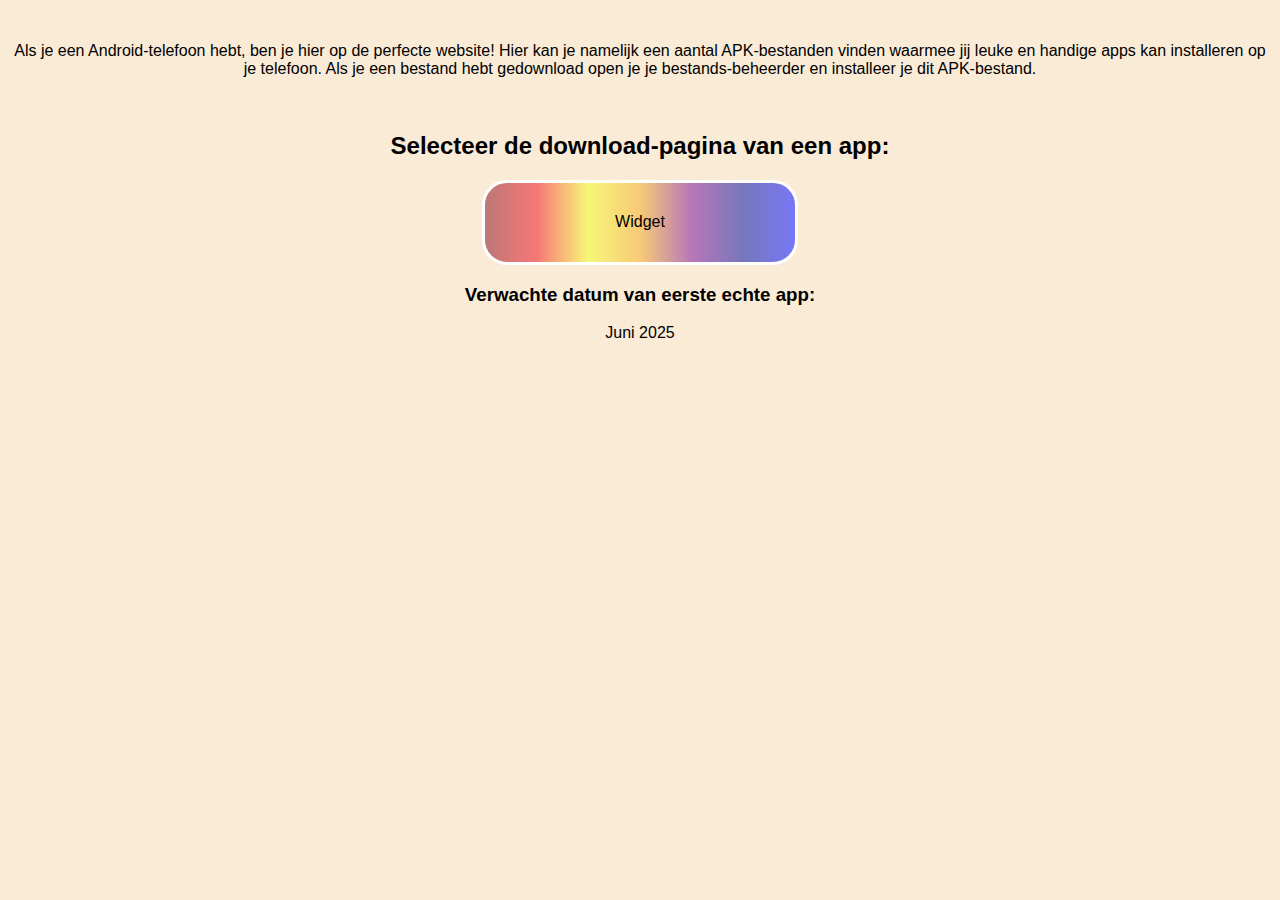
==== index.html @ b38b656e "[1.1] Added APK for Widget" ====
<!DOCTYPE html>
<html lang="nl">
  <head>
    <meta charset="UTF-8">
    <meta name="viewport" content="width=device-width, initial-scale=1.0">
    <title>Download allerlei Android-apps - Ryan van der Haak</title>
    <link rel="shortcut icon" href="https://www.gstatic.com/devrel-devsite/prod/v030bcccda96ffbfc45363010bea8ba52e77f80d8de5da28f6cb7329ed55ead3b/android/images/favicon.svg">
    <meta name="author" content="Ryan van der Haak">
    <meta name="keywords" content="Android, APK, Android-app, Apps, Ryan, Ryan van der Haak, Leuke apps, telefoon">
    <meta name="description" content="Hier kan je verschillende APK-bestanden vinden voor leuke Android-apps voor op je telefoon! Gemaakt door Ryan van der Haak.">
    <link rel="stylesheet" href="styles.css">
  </head>
<body>
  <br>
  <p>Als je een Android-telefoon hebt, ben je hier op de perfecte website! Hier kan je namelijk een aantal APK-bestanden vinden waarmee jij leuke en handige apps kan installeren op je telefoon. Als je een bestand hebt gedownload open je je bestands-beheerder en installeer je dit APK-bestand.</p>
  <br>
  <h2>Selecteer de download-pagina van een app:</h2>
  <button onclick="window.location.href = 'WidgetDownload.html';">Widget</button>
  <br>
  <div><h3>Verwachte datum van eerste echte app:</h3><p>Juni 2025</p></div>
  <br>
</body>
</html>
---- styles.css ----
body {
  background-color: antiquewhite;
  font-family: Arial, Helvetica, sans-serif;
  text-align: center;
}

button {
  height: 85px;
  width: 25%;
  border-width: 3px;
  border-color: white;
  border-radius: 25px;
  background-image: linear-gradient(to right, rgba(139, 0, 0, 0.5), rgba(255, 0, 0, 0.5), rgba(255, 255, 0, 0.5), rgba(255, 165, 0, 0.5), rgba(128, 0, 128, 0.5), rgba(0, 0, 139, 0.5), rgba(0, 0, 255, 0.5));
  border-style: solid;
  font-family: Arial, Helvetica, sans-serif;
  font-size: medium;
  color: black;
}
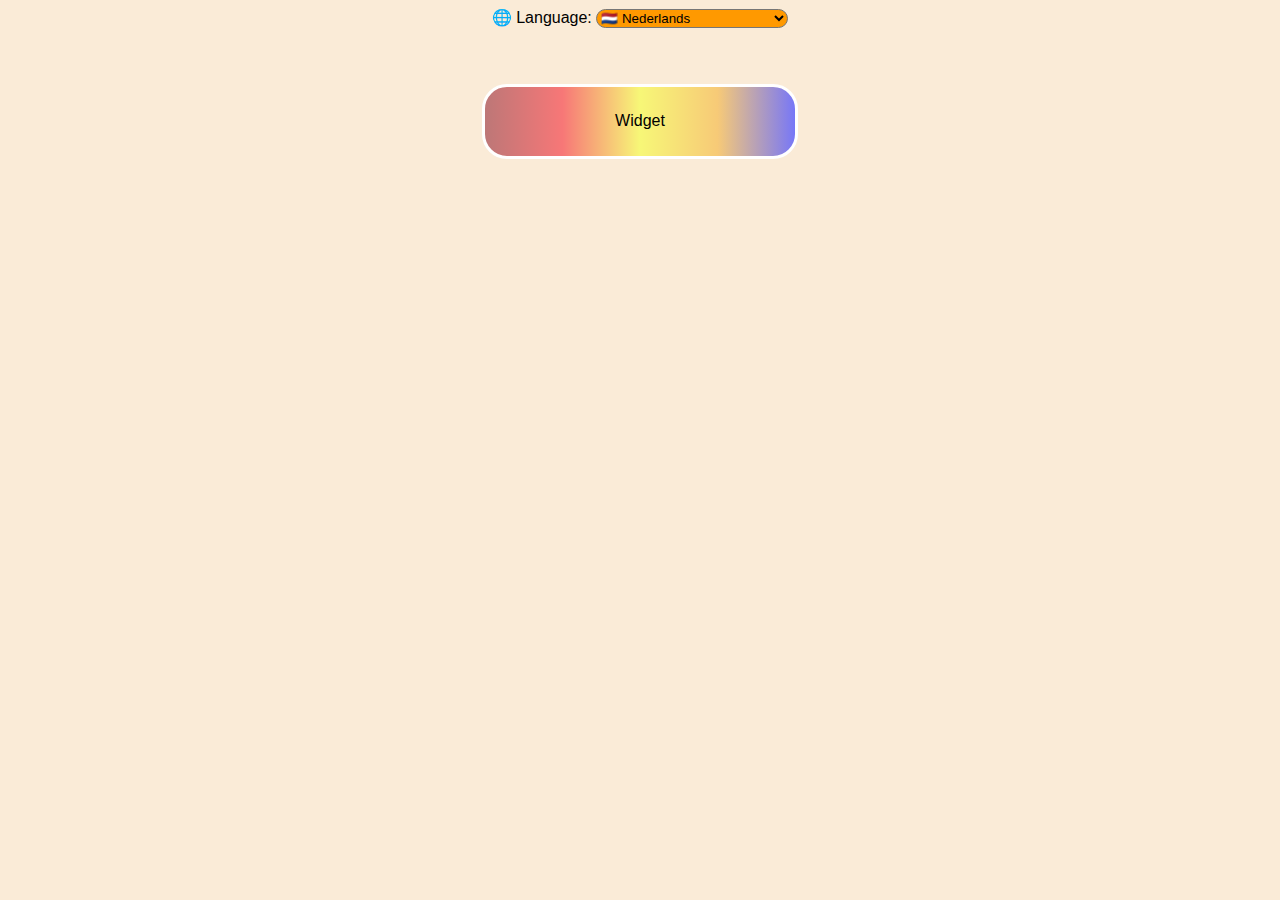
==== commit 0f716d71: "[1.2] Added Widget-0.5.3 and language selector" ====
--- a/index.html
+++ b/index.html
@@ -11,13 +11,21 @@
     <link rel="stylesheet" href="styles.css">
   </head>
 <body>
+  <div>
+    <label for="languageSelect">🌐 Language:</label>
+    <select id="languageSelect">
+      <option value="nl">🇳🇱 Nederlands</option>
+      <option value="en">🇬🇧 English</option>
+    </select>
+  </div>
+  <script src="LanguagePicker.js"></script>
   <br>
-  <p>Als je een Android-telefoon hebt, ben je hier op de perfecte website! Hier kan je namelijk een aantal APK-bestanden vinden waarmee jij leuke en handige apps kan installeren op je telefoon. Als je een bestand hebt gedownload open je je bestands-beheerder en installeer je dit APK-bestand.</p>
   <br>
-  <h2>Selecteer de download-pagina van een app:</h2>
+  <p id="introtext"></p>
+  <h2 id="selectapp"></h2>
   <button onclick="window.location.href = 'WidgetDownload.html';">Widget</button>
   <br>
-  <div><h3>Verwachte datum van eerste echte app:</h3><p>Juni 2025</p></div>
+  <div><h3 id="datetext"></h3><p id="date"></p></div>
   <br>
 </body>
 </html>--- a/styles.css
+++ b/styles.css
@@ -5,14 +5,20 @@
 }
 
 button {
-  height: 85px;
+  height: 75px;
   width: 25%;
   border-width: 3px;
   border-color: white;
   border-radius: 25px;
-  background-image: linear-gradient(to right, rgba(139, 0, 0, 0.5), rgba(255, 0, 0, 0.5), rgba(255, 255, 0, 0.5), rgba(255, 165, 0, 0.5), rgba(128, 0, 128, 0.5), rgba(0, 0, 139, 0.5), rgba(0, 0, 255, 0.5));
+  background-image: linear-gradient(to right, rgba(139, 0, 0, 0.5), rgba(255, 0, 0, 0.5), rgba(255, 255, 0, 0.5), rgba(255, 165, 0, 0.5), rgba(0, 0, 255, 0.5));
   border-style: solid;
   font-family: Arial, Helvetica, sans-serif;
   font-size: medium;
   color: black;
+}
+
+select {
+  background-color: rgb(255, 153, 0);
+  border-radius: 25px;
+  width: 15vw;
 }